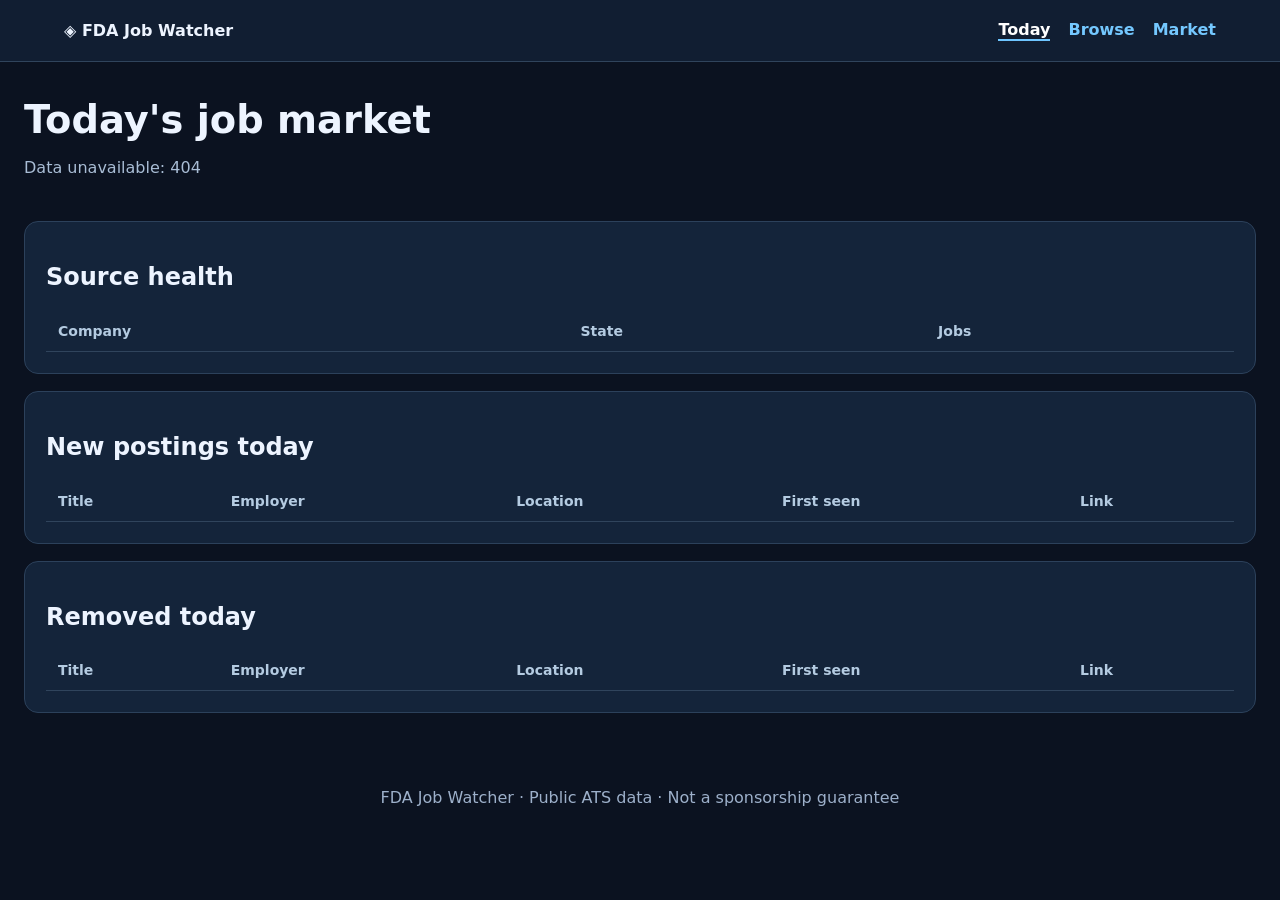
==== site/index.html @ 5a0a785a "Add Python watcher, tests, workflows and three-page PWA" ====
<!doctype html><html lang="en"><head><meta charset="utf-8"><meta name="viewport" content="width=device-width, initial-scale=1"><meta name="theme-color" content="#111e32"><link rel="manifest" href="manifest.webmanifest"><link rel="icon" href="icon.svg" type="image/svg+xml"><link rel="stylesheet" href="style.css"><title>Today | FDA Job Watcher</title></head><body><header><strong>◈ FDA Job Watcher</strong><nav><a href="index.html" aria-current="page">Today</a><a href="browse.html" >Browse</a><a href="market.html" >Market</a></nav></header><main><h1>Today's job market</h1><p class="muted" id="run">Loading latest snapshot…</p><div class="cards" id="cards"></div><section><h2>Source health</h2><div class="tablewrap"><table><thead><tr><th>Company</th><th>State</th><th>Jobs</th></tr></thead><tbody id="sources"></tbody></table></div></section><section><h2>New postings today</h2><div class="tablewrap"><table><thead><tr><th>Title</th><th>Employer</th><th>Location</th><th>First seen</th><th>Link</th></tr></thead><tbody id="new"></tbody></table></div></section><section><h2>Removed today</h2><div class="tablewrap"><table><thead><tr><th>Title</th><th>Employer</th><th>Location</th><th>First seen</th><th>Link</th></tr></thead><tbody id="removed"></tbody></table></div></section></main><footer>FDA Job Watcher · Public ATS data · Not a sponsorship guarantee</footer><script src="common.js"></script><script>Promise.all([load('status.json'),load('history.csv')]).then(([s,rows])=>{let last=(s.run_time||'').slice(0,10);$('#run').textContent='Last run: '+(s.run_time||'Not run yet')+' (UTC)';$('#cards').innerHTML=[['Successful days',s.days_with_success],['Open postings',s.open],['New today',s.new_today],['Removed today',s.removed_today]].map(x=>'<div class="card"><div class="number">'+x[1]+'</div>'+x[0]+'</div>').join('');$('#sources').innerHTML=(s.sources||[]).map(x=>'<tr><td>'+esc(x.name)+'</td><td>'+(x.ok?'OK':'Failed / unconfigured')+'</td><td>'+x.count+'</td></tr>').join('')||'<tr><td colspan="3">No run yet</td></tr>';$('#new').innerHTML=rows.filter(r=>r.first_seen===last&&r.first_run==='false').map(r=>row(r)).join('')||'<tr><td colspan="5">None</td></tr>';$('#removed').innerHTML=rows.filter(r=>r.removed_date===last).map(r=>row(r)).join('')||'<tr><td colspan="5">None</td></tr>'}).catch(e=>$('#run').textContent='Data unavailable: '+e.message);</script></body></html>
---- site/style.css ----
:root{color-scheme:dark;font:16px system-ui,sans-serif;background:#0b1220;color:#edf4ff}*{box-sizing:border-box}body{margin:0}header{background:#111e32;border-bottom:1px solid #30445c;padding:20px max(22px,5vw);display:flex;justify-content:space-between;align-items:center;gap:16px;flex-wrap:wrap}a{color:#74c8ff}nav{display:flex;gap:18px}nav a{text-decoration:none;font-weight:650}nav a[aria-current=page]{color:#fff;border-bottom:2px solid #6ec5ff}main{margin:35px auto;max-width:1280px;padding:0 24px}h1{font-size:2.4rem;margin-bottom:10px}.muted{color:#a9bdd5}.cards{display:grid;grid-template-columns:repeat(auto-fit,minmax(190px,1fr));gap:15px;margin:22px 0}.card,section{background:#14243a;border:1px solid #2c415b;border-radius:14px;padding:21px;margin:17px 0}.number{font-size:2.3rem;font-weight:760;color:#7dd1ff}.tablewrap{overflow:auto}table{border-collapse:collapse;width:100%;font-size:14px}th,td{border-bottom:1px solid #30445c;padding:12px;text-align:left}th{color:#b4cbe1}button,input,select{border-radius:8px;padding:10px;background:#1c3351;color:#fff;border:1px solid #4a6688}button{cursor:pointer}.filters{display:flex;gap:12px;flex-wrap:wrap;margin:20px 0}.filters label{display:flex;flex-direction:column;gap:7px}.star{padding:2px 8px;border:0;background:none;color:#ffda79;font-size:24px}canvas{max-width:100%;width:100%;height:300px}footer{color:#9db0ca;text-align:center;padding:40px}
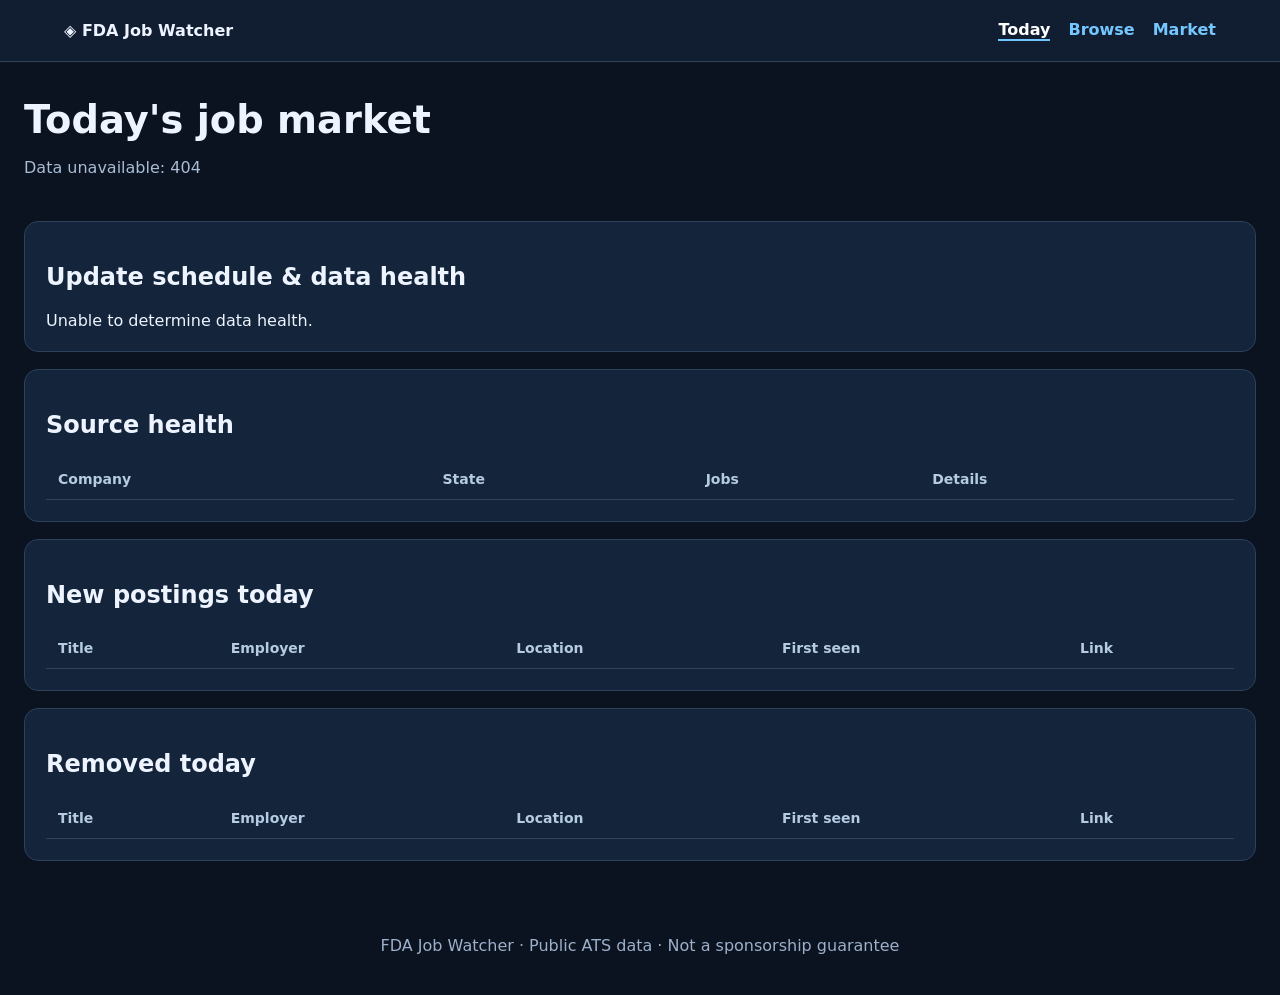
==== commit cd6a17af: "Show update timetable and transparent data health on Today page" ====
--- a/site/index.html
+++ b/site/index.html
@@ -1 +1 @@
-<!doctype html><html lang="en"><head><meta charset="utf-8"><meta name="viewport" content="width=device-width, initial-scale=1"><meta name="theme-color" content="#111e32"><link rel="manifest" href="manifest.webmanifest"><link rel="icon" href="icon.svg" type="image/svg+xml"><link rel="stylesheet" href="style.css"><title>Today | FDA Job Watcher</title></head><body><header><strong>◈ FDA Job Watcher</strong><nav><a href="index.html" aria-current="page">Today</a><a href="browse.html" >Browse</a><a href="market.html" >Market</a></nav></header><main><h1>Today's job market</h1><p class="muted" id="run">Loading latest snapshot…</p><div class="cards" id="cards"></div><section><h2>Source health</h2><div class="tablewrap"><table><thead><tr><th>Company</th><th>State</th><th>Jobs</th></tr></thead><tbody id="sources"></tbody></table></div></section><section><h2>New postings today</h2><div class="tablewrap"><table><thead><tr><th>Title</th><th>Employer</th><th>Location</th><th>First seen</th><th>Link</th></tr></thead><tbody id="new"></tbody></table></div></section><section><h2>Removed today</h2><div class="tablewrap"><table><thead><tr><th>Title</th><th>Employer</th><th>Location</th><th>First seen</th><th>Link</th></tr></thead><tbody id="removed"></tbody></table></div></section></main><footer>FDA Job Watcher · Public ATS data · Not a sponsorship guarantee</footer><script src="common.js"></script><script>Promise.all([load('status.json'),load('history.csv')]).then(([s,rows])=>{let last=(s.run_time||'').slice(0,10);$('#run').textContent='Last run: '+(s.run_time||'Not run yet')+' (UTC)';$('#cards').innerHTML=[['Successful days',s.days_with_success],['Open postings',s.open],['New today',s.new_today],['Removed today',s.removed_today]].map(x=>'<div class="card"><div class="number">'+x[1]+'</div>'+x[0]+'</div>').join('');$('#sources').innerHTML=(s.sources||[]).map(x=>'<tr><td>'+esc(x.name)+'</td><td>'+(x.ok?'OK':'Failed / unconfigured')+'</td><td>'+x.count+'</td></tr>').join('')||'<tr><td colspan="3">No run yet</td></tr>';$('#new').innerHTML=rows.filter(r=>r.first_seen===last&&r.first_run==='false').map(r=>row(r)).join('')||'<tr><td colspan="5">None</td></tr>';$('#removed').innerHTML=rows.filter(r=>r.removed_date===last).map(r=>row(r)).join('')||'<tr><td colspan="5">None</td></tr>'}).catch(e=>$('#run').textContent='Data unavailable: '+e.message);</script></body></html>+<!doctype html><html lang="en"><head><meta charset="utf-8"><meta name="viewport" content="width=device-width, initial-scale=1"><meta name="theme-color" content="#111e32"><link rel="manifest" href="manifest.webmanifest"><link rel="icon" href="icon.svg" type="image/svg+xml"><link rel="stylesheet" href="style.css"><title>Today | FDA Job Watcher</title></head><body><header><strong>◈ FDA Job Watcher</strong><nav><a href="index.html" aria-current="page">Today</a><a href="browse.html" >Browse</a><a href="market.html" >Market</a></nav></header><main><h1>Today's job market</h1><p class="muted" id="run">Loading latest snapshot…</p><div class="cards" id="cards"></div><section><h2>Update schedule &amp; data health</h2><div id="update-health"><p class="muted">Checking latest status…</p></div></section><section><h2>Source health</h2><div class="tablewrap"><table><thead><tr><th>Company</th><th>State</th><th>Jobs</th><th>Details</th></tr></thead><tbody id="sources"></tbody></table></div></section><section><h2>New postings today</h2><div class="tablewrap"><table><thead><tr><th>Title</th><th>Employer</th><th>Location</th><th>First seen</th><th>Link</th></tr></thead><tbody id="new"></tbody></table></div></section><section><h2>Removed today</h2><div class="tablewrap"><table><thead><tr><th>Title</th><th>Employer</th><th>Location</th><th>First seen</th><th>Link</th></tr></thead><tbody id="removed"></tbody></table></div></section></main><footer>FDA Job Watcher · Public ATS data · Not a sponsorship guarantee</footer><script src="common.js"></script><script src="health.js"></script></body></html>
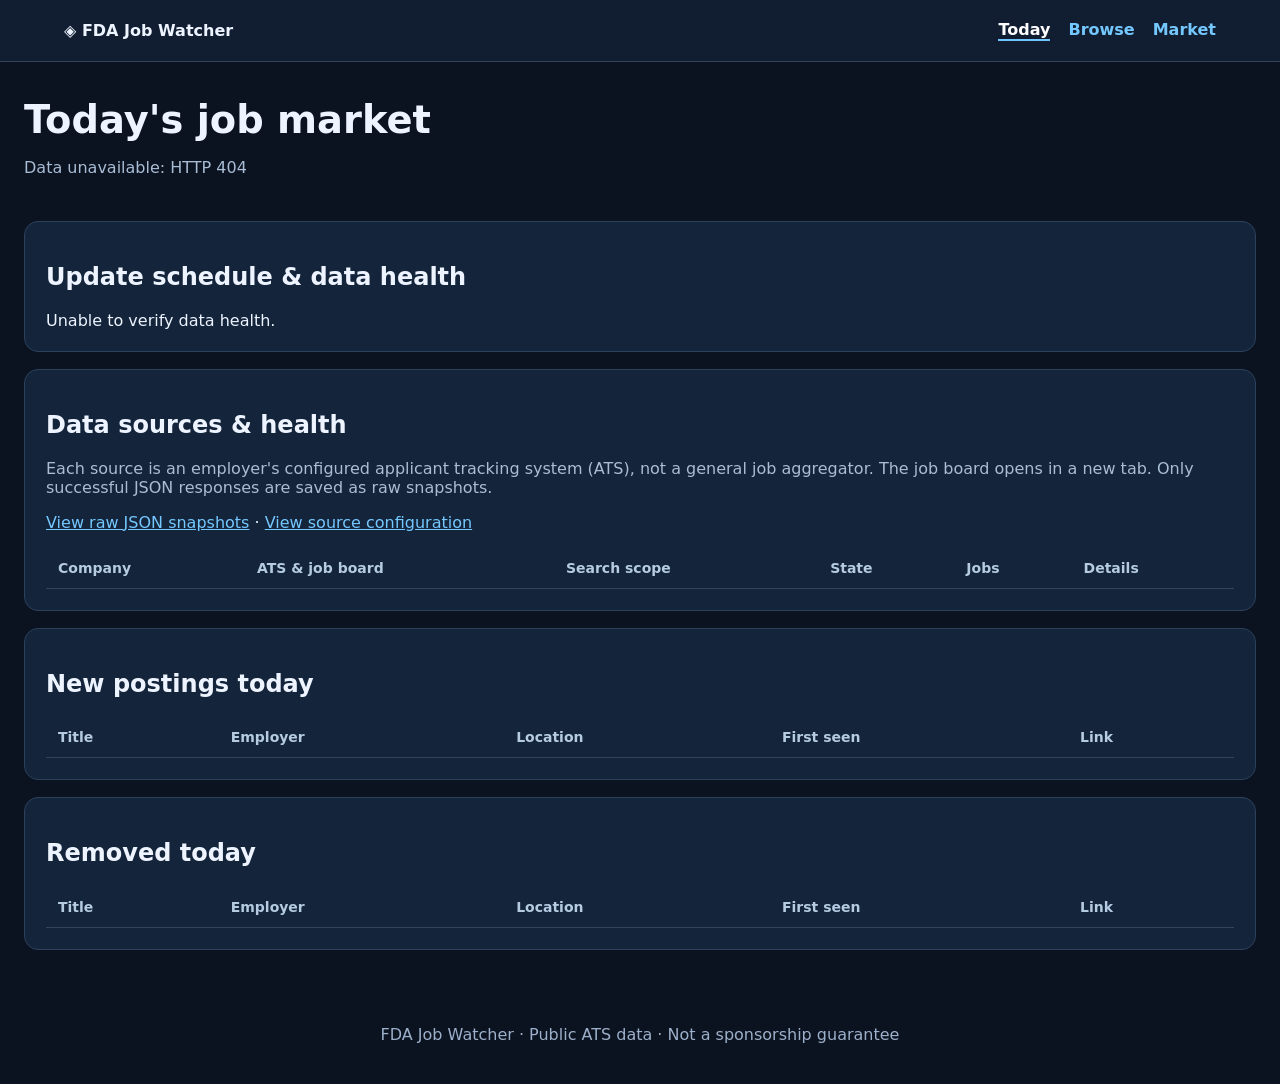
==== commit 3e98ca6f: "Show source provenance alongside data health" ====
--- a/site/index.html
+++ b/site/index.html
@@ -1 +1 @@
-<!doctype html><html lang="en"><head><meta charset="utf-8"><meta name="viewport" content="width=device-width, initial-scale=1"><meta name="theme-color" content="#111e32"><link rel="manifest" href="manifest.webmanifest"><link rel="icon" href="icon.svg" type="image/svg+xml"><link rel="stylesheet" href="style.css"><title>Today | FDA Job Watcher</title></head><body><header><strong>◈ FDA Job Watcher</strong><nav><a href="index.html" aria-current="page">Today</a><a href="browse.html" >Browse</a><a href="market.html" >Market</a></nav></header><main><h1>Today's job market</h1><p class="muted" id="run">Loading latest snapshot…</p><div class="cards" id="cards"></div><section><h2>Update schedule &amp; data health</h2><div id="update-health"><p class="muted">Checking latest status…</p></div></section><section><h2>Source health</h2><div class="tablewrap"><table><thead><tr><th>Company</th><th>State</th><th>Jobs</th><th>Details</th></tr></thead><tbody id="sources"></tbody></table></div></section><section><h2>New postings today</h2><div class="tablewrap"><table><thead><tr><th>Title</th><th>Employer</th><th>Location</th><th>First seen</th><th>Link</th></tr></thead><tbody id="new"></tbody></table></div></section><section><h2>Removed today</h2><div class="tablewrap"><table><thead><tr><th>Title</th><th>Employer</th><th>Location</th><th>First seen</th><th>Link</th></tr></thead><tbody id="removed"></tbody></table></div></section></main><footer>FDA Job Watcher · Public ATS data · Not a sponsorship guarantee</footer><script src="common.js"></script><script src="health.js"></script></body></html>+<!doctype html><html lang="en"><head><meta charset="utf-8"><meta name="viewport" content="width=device-width, initial-scale=1"><meta name="theme-color" content="#111e32"><link rel="manifest" href="manifest.webmanifest"><link rel="icon" href="icon.svg" type="image/svg+xml"><link rel="stylesheet" href="style.css"><title>Today | FDA Job Watcher</title></head><body><header><strong>◈ FDA Job Watcher</strong><nav><a href="index.html" aria-current="page">Today</a><a href="browse.html" >Browse</a><a href="market.html" >Market</a></nav></header><main><h1>Today's job market</h1><p class="muted" id="run">Loading latest snapshot…</p><div class="cards" id="cards"></div><section><h2>Update schedule &amp; data health</h2><div id="update-health"><p class="muted">Checking latest status…</p></div></section><section><h2>Data sources &amp; health</h2><p class="muted">Each source is an employer's configured applicant tracking system (ATS), not a general job aggregator. The job board opens in a new tab. Only successful JSON responses are saved as raw snapshots.</p><p><a href="https://github.com/gnormanliu-ops/fda2-job-watch/tree/main/data/raw" target="_blank" rel="noopener noreferrer">View raw JSON snapshots</a> · <a href="https://github.com/gnormanliu-ops/fda2-job-watch/blob/main/sources.json" target="_blank" rel="noopener noreferrer">View source configuration</a></p><div class="tablewrap"><table><thead><tr><th>Company</th><th>ATS &amp; job board</th><th>Search scope</th><th>State</th><th>Jobs</th><th>Details</th></tr></thead><tbody id="sources"></tbody></table></div></section><section><h2>New postings today</h2><div class="tablewrap"><table><thead><tr><th>Title</th><th>Employer</th><th>Location</th><th>First seen</th><th>Link</th></tr></thead><tbody id="new"></tbody></table></div></section><section><h2>Removed today</h2><div class="tablewrap"><table><thead><tr><th>Title</th><th>Employer</th><th>Location</th><th>First seen</th><th>Link</th></tr></thead><tbody id="removed"></tbody></table></div></section></main><footer>FDA Job Watcher · Public ATS data · Not a sponsorship guarantee</footer><script src="common.js"></script><script src="health.js"></script></body></html>
--- a/site/style.css
+++ b/site/style.css
@@ -1 +1,12 @@
-:root{color-scheme:dark;font:16px system-ui,sans-serif;background:#0b1220;color:#edf4ff}*{box-sizing:border-box}body{margin:0}header{background:#111e32;border-bottom:1px solid #30445c;padding:20px max(22px,5vw);display:flex;justify-content:space-between;align-items:center;gap:16px;flex-wrap:wrap}a{color:#74c8ff}nav{display:flex;gap:18px}nav a{text-decoration:none;font-weight:650}nav a[aria-current=page]{color:#fff;border-bottom:2px solid #6ec5ff}main{margin:35px auto;max-width:1280px;padding:0 24px}h1{font-size:2.4rem;margin-bottom:10px}.muted{color:#a9bdd5}.cards{display:grid;grid-template-columns:repeat(auto-fit,minmax(190px,1fr));gap:15px;margin:22px 0}.card,section{background:#14243a;border:1px solid #2c415b;border-radius:14px;padding:21px;margin:17px 0}.number{font-size:2.3rem;font-weight:760;color:#7dd1ff}.tablewrap{overflow:auto}table{border-collapse:collapse;width:100%;font-size:14px}th,td{border-bottom:1px solid #30445c;padding:12px;text-align:left}th{color:#b4cbe1}button,input,select{border-radius:8px;padding:10px;background:#1c3351;color:#fff;border:1px solid #4a6688}button{cursor:pointer}.filters{display:flex;gap:12px;flex-wrap:wrap;margin:20px 0}.filters label{display:flex;flex-direction:column;gap:7px}.star{padding:2px 8px;border:0;background:none;color:#ffda79;font-size:24px}canvas{max-width:100%;width:100%;height:300px}footer{color:#9db0ca;text-align:center;padding:40px}+:root{color-scheme:dark;font:16px system-ui,sans-serif;background:#0b1220;color:#edf4ff}*{box-sizing:border-box}body{margin:0}header{background:#111e32;border-bottom:1px solid #30445c;padding:20px max(22px,5vw);display:flex;justify-content:space-between;align-items:center;gap:16px;flex-wrap:wrap}a{color:#74c8ff}nav{display:flex;gap:18px}nav a{text-decoration:none;font-weight:650}nav a[aria-current=page]{color:#fff;border-bottom:2px solid #6ec5ff}main{margin:35px auto;max-width:1280px;padding:0 24px}h1{font-size:2.4rem;margin-bottom:10px}.muted{color:#a9bdd5}.cards{display:grid;grid-template-columns:repeat(auto-fit,minmax(190px,1fr));gap:15px;margin:22px 0}.card,section{background:#14243a;border:1px solid #2c415b;border-radius:14px;padding:21px;margin:17px 0}.number{font-size:2.3rem;font-weight:760;color:#7dd1ff}.tablewrap{overflow:auto}table{border-collapse:collapse;width:100%;font-size:14px}th,td{border-bottom:1px solid #30445c;padding:12px;text-align:left}th{color:#b4cbe1}button,input,select{border-radius:8px;padding:10px;background:#1c3351;color:#fff;border:1px solid #4a6688}button{cursor:pointer}.filters{display:flex;gap:12px;flex-wrap:wrap;margin:20px 0}.filters label{display:flex;flex-direction:column;gap:7px}.star{padding:2px 8px;border:0;background:none;color:#ffda79;font-size:24px}canvas{max-width:100%;width:100%;height:300px}footer{color:#9db0ca;text-align:center;padding:40px}
+.health-grid{display:grid;grid-template-columns:repeat(auto-fit,minmax(230px,1fr));gap:22px}.health-grid strong{display:block;margin-top:8px;font-size:1.14rem}.health-grid p{font-size:.85rem}.health-pill{display:inline-block;padding:5px 10px;border-radius:50px;font-size:.82rem;font-weight:700;margin-top:7px}.health-good{background:#174636;color:#9df5c3}.health-warn{background:#594320;color:#ffe1a1}.health-bad{background:#57252c;color:#ffc1c9}
+
+.company-identity{display:inline-flex;align-items:center;gap:9px;white-space:nowrap;vertical-align:middle}
+.company-logo{width:22px;height:22px;object-fit:contain;flex-shrink:0;border-radius:4px}
+.company-monogram{width:22px;height:22px;display:inline-flex;align-items:center;justify-content:center;flex-shrink:0;border-radius:5px;background:#304563;color:#dbeafe;font-weight:700;font-size:10px}
+.company-logo:not([style*="none"])+.company-monogram{display:none}
+.company-name{white-space:normal}
+
+.health-neutral{background:#293748;color:#c3cedb}
+.health-grid{align-items:start}
+.health-grid strong{overflow-wrap:anywhere}
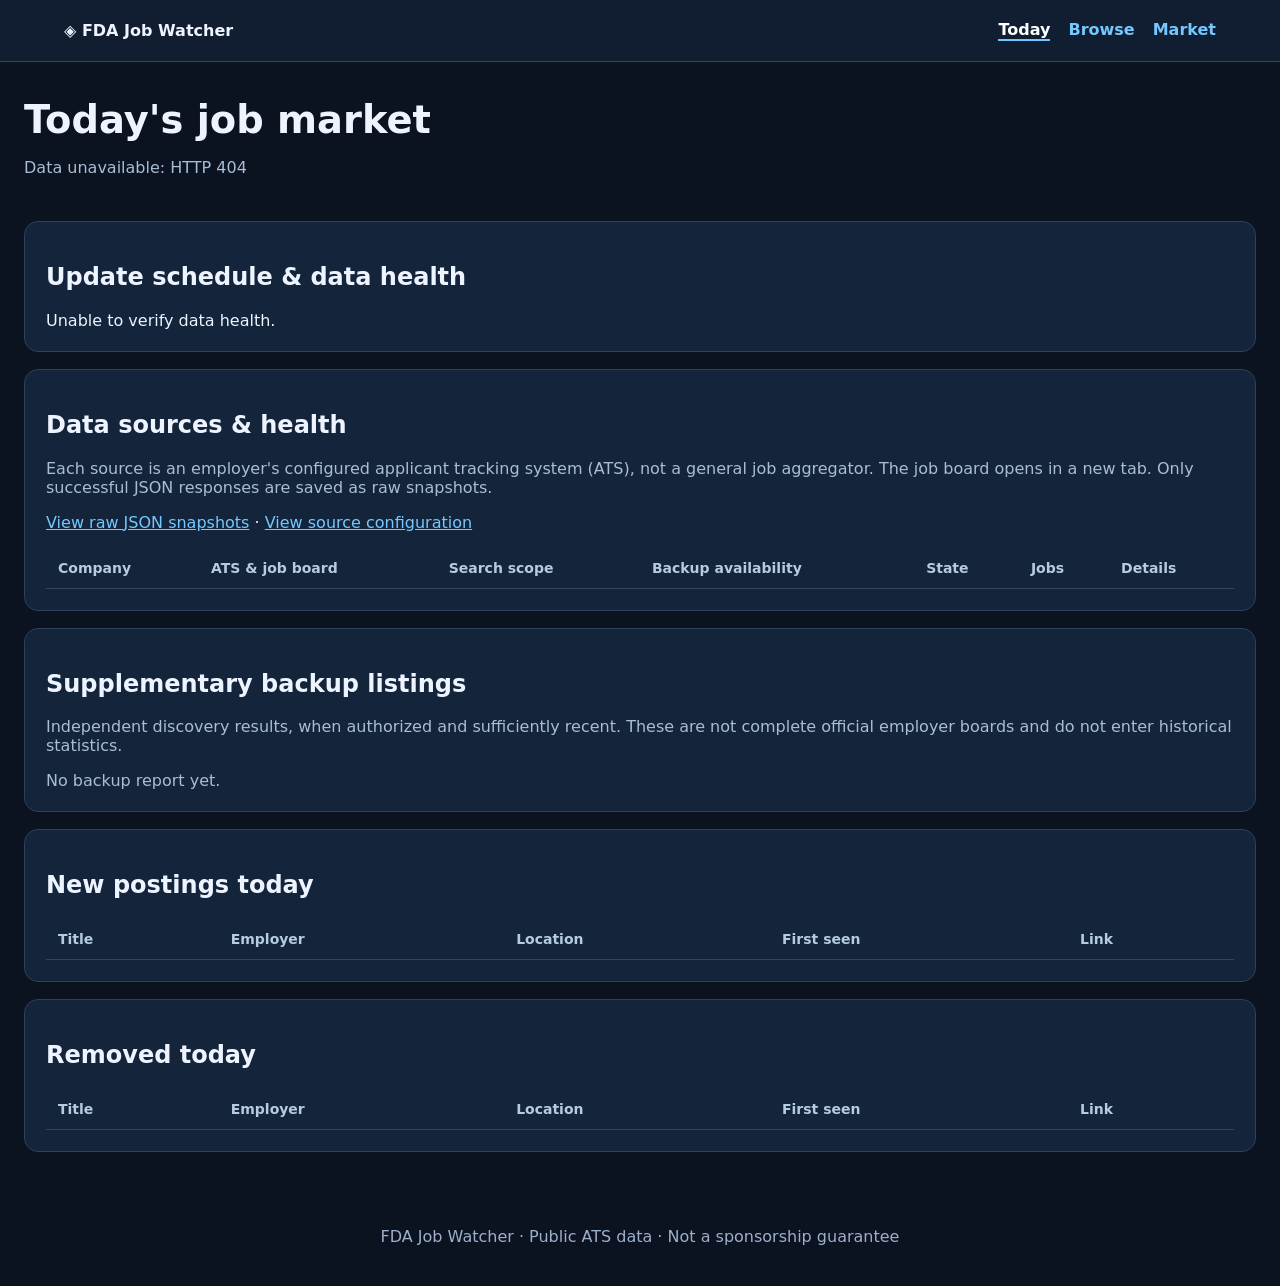
==== commit 04221205: "Add employer-level fallback status and separate backup listings" ====
--- a/site/index.html
+++ b/site/index.html
@@ -1 +1 @@
-<!doctype html><html lang="en"><head><meta charset="utf-8"><meta name="viewport" content="width=device-width, initial-scale=1"><meta name="theme-color" content="#111e32"><link rel="manifest" href="manifest.webmanifest"><link rel="icon" href="icon.svg" type="image/svg+xml"><link rel="stylesheet" href="style.css"><title>Today | FDA Job Watcher</title></head><body><header><strong>◈ FDA Job Watcher</strong><nav><a href="index.html" aria-current="page">Today</a><a href="browse.html" >Browse</a><a href="market.html" >Market</a></nav></header><main><h1>Today's job market</h1><p class="muted" id="run">Loading latest snapshot…</p><div class="cards" id="cards"></div><section><h2>Update schedule &amp; data health</h2><div id="update-health"><p class="muted">Checking latest status…</p></div></section><section><h2>Data sources &amp; health</h2><p class="muted">Each source is an employer's configured applicant tracking system (ATS), not a general job aggregator. The job board opens in a new tab. Only successful JSON responses are saved as raw snapshots.</p><p><a href="https://github.com/gnormanliu-ops/fda2-job-watch/tree/main/data/raw" target="_blank" rel="noopener noreferrer">View raw JSON snapshots</a> · <a href="https://github.com/gnormanliu-ops/fda2-job-watch/blob/main/sources.json" target="_blank" rel="noopener noreferrer">View source configuration</a></p><div class="tablewrap"><table><thead><tr><th>Company</th><th>ATS &amp; job board</th><th>Search scope</th><th>State</th><th>Jobs</th><th>Details</th></tr></thead><tbody id="sources"></tbody></table></div></section><section><h2>New postings today</h2><div class="tablewrap"><table><thead><tr><th>Title</th><th>Employer</th><th>Location</th><th>First seen</th><th>Link</th></tr></thead><tbody id="new"></tbody></table></div></section><section><h2>Removed today</h2><div class="tablewrap"><table><thead><tr><th>Title</th><th>Employer</th><th>Location</th><th>First seen</th><th>Link</th></tr></thead><tbody id="removed"></tbody></table></div></section></main><footer>FDA Job Watcher · Public ATS data · Not a sponsorship guarantee</footer><script src="common.js"></script><script src="health.js"></script></body></html>+<!doctype html><html lang="en"><head><meta charset="utf-8"><meta name="viewport" content="width=device-width, initial-scale=1"><meta name="theme-color" content="#111e32"><link rel="manifest" href="manifest.webmanifest"><link rel="icon" href="icon.svg" type="image/svg+xml"><link rel="stylesheet" href="style.css"><title>Today | FDA Job Watcher</title></head><body><header><strong>◈ FDA Job Watcher</strong><nav><a href="index.html" aria-current="page">Today</a><a href="browse.html" >Browse</a><a href="market.html" >Market</a></nav></header><main><h1>Today's job market</h1><p class="muted" id="run">Loading latest snapshot…</p><div class="cards" id="cards"></div><section><h2>Update schedule &amp; data health</h2><div id="update-health"><p class="muted">Checking latest status…</p></div></section><section><h2>Data sources &amp; health</h2><p class="muted">Each source is an employer's configured applicant tracking system (ATS), not a general job aggregator. The job board opens in a new tab. Only successful JSON responses are saved as raw snapshots.</p><p><a href="https://github.com/gnormanliu-ops/fda2-job-watch/tree/main/data/raw" target="_blank" rel="noopener noreferrer">View raw JSON snapshots</a> · <a href="https://github.com/gnormanliu-ops/fda2-job-watch/blob/main/sources.json" target="_blank" rel="noopener noreferrer">View source configuration</a></p><div class="tablewrap"><table><thead><tr><th>Company</th><th>ATS &amp; job board</th><th>Search scope</th><th>Backup availability</th><th>State</th><th>Jobs</th><th>Details</th></tr></thead><tbody id="sources"></tbody></table></div></section><section><h2>Supplementary backup listings</h2><p class="muted">Independent discovery results, when authorized and sufficiently recent. These are not complete official employer boards and do not enter historical statistics.</p><div id="backup-list" class="muted">No backup report yet.</div></section><section><h2>New postings today</h2><div class="tablewrap"><table><thead><tr><th>Title</th><th>Employer</th><th>Location</th><th>First seen</th><th>Link</th></tr></thead><tbody id="new"></tbody></table></div></section><section><h2>Removed today</h2><div class="tablewrap"><table><thead><tr><th>Title</th><th>Employer</th><th>Location</th><th>First seen</th><th>Link</th></tr></thead><tbody id="removed"></tbody></table></div></section></main><footer>FDA Job Watcher · Public ATS data · Not a sponsorship guarantee</footer><script src="common.js"></script><script src="health.js"></script></body></html>
--- a/site/style.css
+++ b/site/style.css
@@ -10,3 +10,10 @@
 .health-neutral{background:#293748;color:#c3cedb}
 .health-grid{align-items:start}
 .health-grid strong{overflow-wrap:anywhere}
+
+.api-detail{margin-top:5px;max-width:260px;color:#a9bdd5;font-size:.81rem}
+.api-detail summary{cursor:pointer}
+.api-detail code{display:block;margin-top:6px;overflow-wrap:anywhere;font-size:.75rem}
+#sources td{vertical-align:top}
+#sources td:nth-child(2){min-width:170px}
+#sources td:nth-child(3){min-width:135px}
